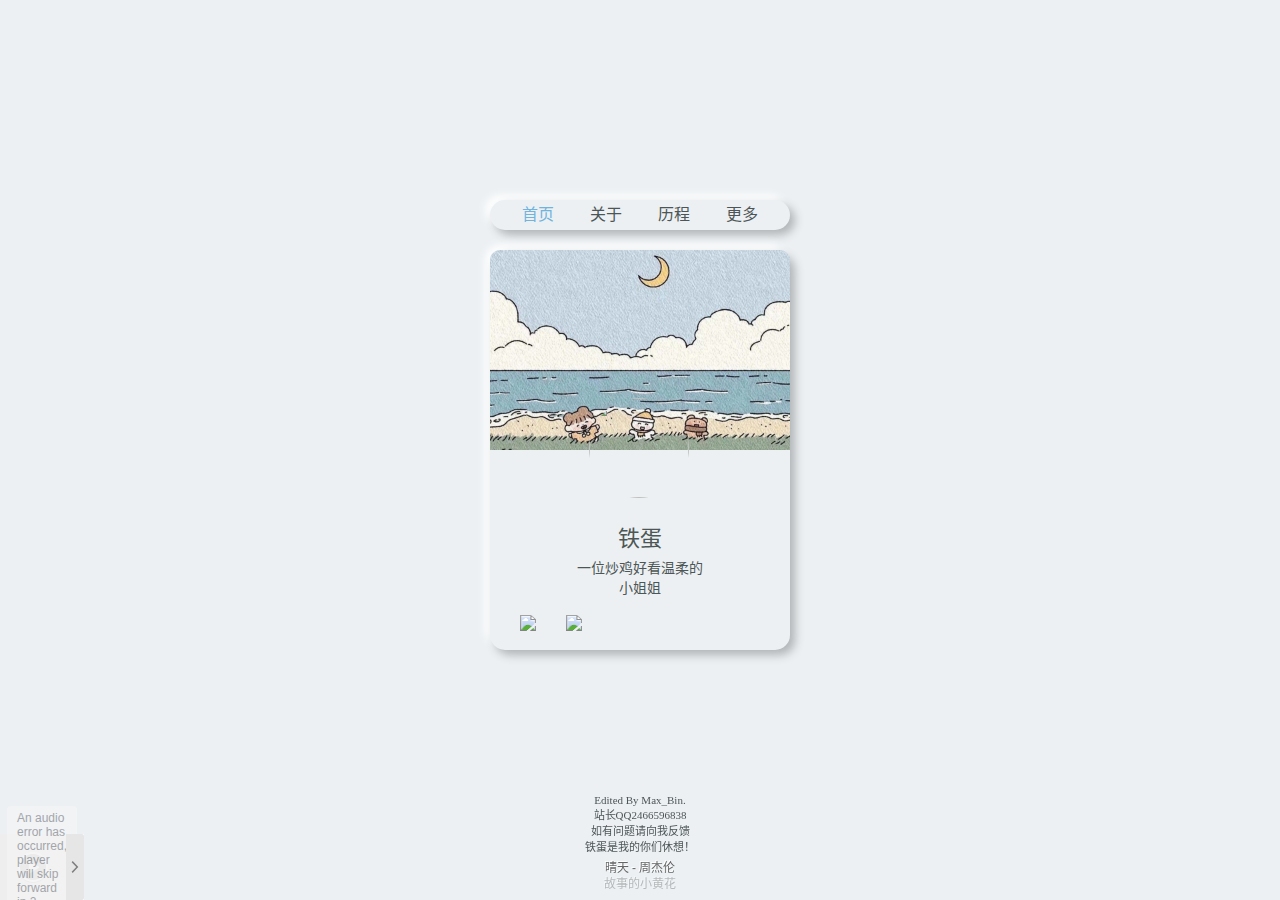
==== index.html @ c5fe6cd6 "Update index.html" ====
<!DOCTYPE html>
<html lang="zh-CN">
<link rel="stylesheet" href="APlayer/APlayer.min.css">
	<head>
		<title>铁蛋 | 炒鸡温柔好看的小姐姐</title>   
		<meta charset="utf-8" name="viewport" content="width=device-width, initial-scale=1, maximum-scale=1, user-scalable=no">
		<meta name="KEYWords" contect="铁蛋,个人主页,个人引导页">
		<meta name="DEscription" contect="铁蛋的个人引导页">
		<meta name="Author" contect="Max_Bin">
		<meta name="Robots" contect= "all">
		<link rel="stylesheet"  href="style.css">
	</head>
	<!--音乐播放器-->
<div id="aplayer"></div>
<script src="APlayer/APlayer.min.js"></script>
<script>
  const ap = new APlayer({
        container: document.getElementById('aplayer'),
        fixed: true,                //是否附着页面底部，否为false
        autoplay: true,             //是否自动播放，否为false,移动端不能生效
        volume: 1,                //初始音量（0~1）
        lrcType: 3,                 //歌词模式（1、HTML模式 2、js模式 3、lrc文件模式）
        mutex: true,                //互斥模式：阻止多个播放器同时播放，当前播放器播放时暂停其他播放器
        order: 'list',            //音频循环顺序（'list'：顺序, 'random'：随机）
        preload: 'auto',            //预加载（'none'：不预加载, 'metadata'：元数据, 'auto'：自动）
        listFolded: true,          //列表默认折叠，开启为true
        theme: '#FFB6C1',           //主题颜色
        audio: [{
            name: '晴天',           //歌曲名称
            artist: '周杰伦',       //歌曲作者
            url: 'http://wszyz.7899.cf/qt.mp3',         //歌曲源文件地址
            cover: 'http://wszyz.7899.cf/head.jpg',     //歌曲封面地址
            lrc:  'http://tiedan666.github.io/qt.lrc',        //歌曲的歌词文件
            theme: '#eeeeee'        //主题颜色（优先）
        },
{            
            name: '七里香',           //歌曲名称
            artist: '周杰伦',       //歌曲作者
            url: 'http://wszyz.7899.cf/qlx.mp3',         //歌曲源文件地址
            cover: 'http://wszyz.7899.cf/head.jpg',     //歌曲封面地址
            lrc:  'http:/tiedan666.github.io/qlx.lrc',        //歌曲的歌词文件
            theme: '#eeeeee'        //主题颜色（优先）
}]
    });
</script>
	<body>
		<div class="container"><!-- 主体开始 -->
			<div class="hander"><!-- 导航开始 -->
				<nav id="nav-menu">
					<a href="#" data-rel="home-me-section" class="active">首页</a>
					<a href="#" data-rel="about-exp-section">关于</a>
					<a href="#" data-rel="course-exp-section">历程</a>
					<a href="#" data-rel="website-exp-section">更多</a>
					</nav>
				</div><!-- 导航结束 -->
			<div class="content"><!-- 内容开始 -->
				<section class="home-me-section active-section"><!-- 首页开始 -->
					<div class="main"><!-- 首页内容 -->
						<img src="img/bgo.jpg" class="bgo" />
						<img src="http://wszyz.7899.cf/head.jpg" class="ato" onclick="alert('铁蛋最可爱啦(๑´∀`๑)')" />
						<div class="name" onclick="javascript:this.innerHTML=(this.innerHTML=='铁蛋'?'yue°':'铁蛋');">铁蛋</div>
						<div class="motto" onclick="javascript:this.innerHTML=(this.innerHTML=='一位炒鸡好看温柔的小姐姐'?'TieDan is the most beautiful girl～':'一位炒鸡好看温柔的小姐姐');">一位炒鸡好看温柔的小姐姐</div>					
						<div class="navo">
							<ul>
								<li><a href="https://v.kuaishou.com/oPtRxP" target="_blank"><img src="http://wszyz.7899.cf/img/ks.png"></i></a></li><!-- twitter -->
								<li><a href="https://www.iesdouyin.com/share/user/MS4wLjABAAAAqtmNbdW0BW_5WSrGiCrV1QSafPTrJJljhxLtmGtldSo?iid=MS4wLjABAAAAuweSAD-iHXsz4dY6VU0f6nUCpk06wZzZ6bXFOGuutOqFyAA9XV8zckDbSntpl8r7&with_sec_did=1&sec_uid=MS4wLjABAAAAqtmNbdW0BW_5WSrGiCrV1QSafPTrJJljhxLtmGtldSo&u_code=12a79e5hi&did=MS4wLjABAAAAJQJku8eH-sD5fxMn8DchVgaQYuAO3vORlBd_hsCadhw&timestamp=1659793985&utm_source=copy&utm_campaign=client_share&utm_medium=android&app=aweme" target="_blank"><img src="http://wszyz.7899.cf/img/dy.png"></i></a></li><!-- github -->
							</ul>
						</div>
					</div><!-- 首页内容结束 -->
					</section><!-- 首页结束 -->
				<section class="about-exp-section"><!-- 关于开始 -->
					<div class="main"><!-- 关于内容 -->
						<img src="http://wszyz.7899.cf/img/bgt.jpg" class="bgt" />
						<img src="http://wszyz.7899.cf/head.jpg" class="ats" />
						<div class="about">
							<p>>_一位温柔可爱的小姐姐～
							<br>>_我相信终有一天蛋蛋可以从众多博主中脱颖而出(在我看来已经脱颖而出啦～)
							</p>
						</div>
						<div class="about" style="margin-top:20px;">
							<p>我从2022年7月10日开始粉的铁蛋
							<br>虽然时间不长



							<br>但我会继续粉下去的～
							<br>铁蛋要越来越好呀～
							<br>我Max_Bin在这作证！</p>
						</div>
					</div><!-- 关于内容结束 -->
					</section><!-- 关于结束 -->
				<section class="course-exp-section"><!-- 历程开始 -->
					<div class="main"><!-- 历程内容 -->
						<img src="http://wszyz.7899.cf/img/bgt.jpg" class="bgt" />
						<img src="http://wszyz.7899.cf/head.jpg" class="ats" />
						<div class="box">
							<div id="boxs">
								<div class="track-list"><!-- 时间轴开始 -->
								<ul>
									<li>
										<i class="node-icon"><img src="http://wszyz.7899.cf/img/tbl.svg"></i>
										<span class="time" style="color:#2ECC71">未来</span>
										<span class="txt" style="color:#2ECC71">铁蛋从百万博主中脱颖而出～</span>
									</li>
									<li>
										<i class="node-icon"><img src="img/tb.svg"></i>
										<span class="time">2022-7-10</span>
										<a href="https://v.douyin.com/je1AasR/" target="_blank"><span class="txt">Max_Bin开始粉铁蛋</span>
									</li>
									<li>
										<i class="node-icon"><img src="img/tb.svg"></i>
										<span class="time">2022-5-16</span>
										<a href="https://v.douyin.com/je1puGP/" target="_blank"><span class="txt">铁蛋的封神之作！</span>
									</li>
									<li>
										<i class="node-icon"><img src="img/tb.svg"></i>
										<span class="time">2022-2-7</span>
										<a href="https://v.douyin.com/je1bs9M/" target="_blank"><span class="txt">铁蛋发布第一条和现在风格差不多的视频</span>
									</li>
									<li>
										<i class="node-icon"><img src="img/tb.svg"></i>
										<span class="time">2021-10-18</span>
										<a href="https://v.douyin.com/je1sYke/" target="_blank"><span class="txt">铁蛋发布第一个作品(指目前的)</span>
										<span class="time" style="color:#2ECC71">点击相关标题可以查看相关内容哦～</span>
									</li>
								</ul>
							</div><!-- 时间轴结束 -->
						</div>
					</div>
						<div style="color:#aaa;text-align:center;font-size:12px">
								注: 上下滑动查看历史进程
							</div>
						</div><!-- 历程内容结束 -->
					</section><!-- 历程结束 -->
				<section class="website-exp-section"><!-- 站点开始 -->
					<div class="main"><!-- 站点内容开始 -->
						<img src="http://wszyz.7899.cf/img/bgt.jpg" class="bgt" />
						<img src="http://wszyz.7899.cf/head.jpg" class="ats" />
						<a href="https://v.douyin.com/jJcaE2p/" target="_blank"><div class="web">铁蛋的最新作品！</div></a><!-- 站点一 -->
						<a href="https://www.iesdouyin.com/share/user/MS4wLjABAAAAqtmNbdW0BW_5WSrGiCrV1QSafPTrJJljhxLtmGtldSo?iid=MS4wLjABAAAAuweSAD-iHXsz4dY6VU0f6nUCpk06wZzZ6bXFOGuutOqFyAA9XV8zckDbSntpl8r7&with_sec_did=1&sec_uid=MS4wLjABAAAAqtmNbdW0BW_5WSrGiCrV1QSafPTrJJljhxLtmGtldSo&u_code=12a79e5hi&did=MS4wLjABAAAAJQJku8eH-sD5fxMn8DchVgaQYuAO3vORlBd_hsCadhw&timestamp=1659793985&utm_source=copy&utm_campaign=client_share&utm_medium=android&app=aweme" target="_blank"><div class="web">铁蛋的抖音主页</div></a><!-- 站点二 -->
		<target="_blank" onclick="alert('嘻嘻嘻铁蛋是Max_Bin的！')"><div class="web">铁蛋是谁的？</div></a><!-- 站点三 -->
		<a href="https://tiedan666.github.io/music/index.html" target="_blank"><div class="web">铁蛋小站·热歌播放器～</div></a><!-- 站点一 -->
			</div><!-- 站点内容结束 -->
					</section><!-- 站点结束 -->
				</div><!-- 内容结束 -->
			</div><!-- 主体结束 -->
		<div class="footer"><!-- 底部版权 -->				<br>Edited By Max_Bin.<br>站长QQ2466596838<br>如有问题请向我反馈<br>铁蛋是我的你们休想！<br> <br> <br> <br>
			</div><!-- 版权结束 -->
			<div id="tp-weather-widget"></div><!-- 天气插件 -->		
		<script>
			(function(a,h,g,f,e,d,c,b){b=function(){d=h.createElement(g);c=h.getElementsByTagName(g)[0];d.src=e;d.charset="utf-8";d.async=1;c.parentNode.insertBefore(d,c)};a["SeniverseWeatherWidgetObject"]=f;a[f]||(a[f]=function(){(a[f].q=a[f].q||[]).push(arguments)});a[f].l=+new Date();if(a.attachEvent){a.attachEvent("onload",b)}else{a.addEventListener("load",b,false)}}(window,document,"script","SeniverseWeatherWidget","//cdn.sencdn.com/widget2/static/js/bundle.js?t="+parseInt((new Date().getTime() / 100000000).toString(),10)));
			window.SeniverseWeatherWidget('show', {
			flavor: "bubble",
			location: "WX4FBXXFKE4F",
			geolocation: true,
			language: "zh-Hans",
			unit: "c",
			theme: "auto",
			token: "ac1d036a-99f3-4f88-ae98-f795bb93a9f0",
			hover: "disabled",
			container: "tp-weather-widget"
			})
		</script><!-- 天气插件结束 -->
		<script src="js/index.js"></script><!-- 核心插件 -->
		<script src="js/all.js"></script><!-- 图标库 -->
		<script src="js/Sitetime.js"></script><!-- 运行时间 -->
		<script src="js/Mouse.js"></script><!-- 点击烟花特效 -->
	</body>
</html>
---- APlayer/APlayer.min.css ----
.aplayer{background:#fff;font-family:Arial,Helvetica,sans-serif;margin:5px;box-shadow:0 2px 2px 0 rgba(0,0,0,.07),0 1px 5px 0 rgba(0,0,0,.1);border-radius:2px;overflow:hidden;-webkit-user-select:none;-moz-user-select:none;-ms-user-select:none;user-select:none;line-height:normal;position:relative}.aplayer *{box-sizing:content-box}.aplayer svg{width:100%;height:100%}.aplayer svg circle,.aplayer svg path{fill:#fff}.aplayer.aplayer-withlist .aplayer-info{border-bottom:1px solid #e9e9e9}.aplayer.aplayer-withlist .aplayer-list{display:block}.aplayer.aplayer-withlist .aplayer-icon-order,.aplayer.aplayer-withlist .aplayer-info .aplayer-controller .aplayer-time .aplayer-icon.aplayer-icon-menu{display:inline}.aplayer.aplayer-withlrc .aplayer-pic{height:90px;width:90px}.aplayer.aplayer-withlrc .aplayer-info{margin-left:90px;height:90px;padding:10px 7px 0}.aplayer.aplayer-withlrc .aplayer-lrc{display:block}.aplayer.aplayer-narrow{width:66px}.aplayer.aplayer-narrow .aplayer-info,.aplayer.aplayer-narrow .aplayer-list{display:none}.aplayer.aplayer-narrow .aplayer-body,.aplayer.aplayer-narrow .aplayer-pic{height:66px;width:66px}.aplayer.aplayer-fixed{position:fixed;bottom:0;left:0;right:0;margin:0;z-index:99;overflow:visible;max-width:400px;box-shadow:none}.aplayer.aplayer-fixed .aplayer-list{margin-bottom:65px;border:1px solid #eee;border-bottom:none}.aplayer.aplayer-fixed .aplayer-body{position:fixed;bottom:0;left:0;right:0;margin:0;z-index:99;background:#fff;padding-right:18px;transition:all .3s ease;max-width:400px}.aplayer.aplayer-fixed .aplayer-lrc{display:block;position:fixed;bottom:10px;left:0;right:0;margin:0;z-index:98;pointer-events:none;text-shadow:-1px -1px 0 #fff}.aplayer.aplayer-fixed .aplayer-lrc:after,.aplayer.aplayer-fixed .aplayer-lrc:before{display:none}.aplayer.aplayer-fixed .aplayer-info{-webkit-transform:scaleX(1);transform:scaleX(1);-webkit-transform-origin:0 0;transform-origin:0 0;transition:all .3s ease;border-bottom:none;border-top:1px solid #e9e9e9}.aplayer.aplayer-fixed .aplayer-info .aplayer-music{width:calc(100% - 105px)}.aplayer.aplayer-fixed .aplayer-miniswitcher{display:block}.aplayer.aplayer-fixed.aplayer-narrow .aplayer-info{display:block;-webkit-transform:scaleX(0);transform:scaleX(0)}.aplayer.aplayer-fixed.aplayer-narrow .aplayer-body{width:66px!important}.aplayer.aplayer-fixed.aplayer-narrow .aplayer-miniswitcher .aplayer-icon{-webkit-transform:rotateY(0);transform:rotateY(0)}.aplayer.aplayer-fixed .aplayer-icon-back,.aplayer.aplayer-fixed .aplayer-icon-forward,.aplayer.aplayer-fixed .aplayer-icon-lrc,.aplayer.aplayer-fixed .aplayer-icon-play{display:inline-block}.aplayer.aplayer-fixed .aplayer-icon-back,.aplayer.aplayer-fixed .aplayer-icon-forward,.aplayer.aplayer-fixed .aplayer-icon-menu,.aplayer.aplayer-fixed .aplayer-icon-play{position:absolute;bottom:27px;width:20px;height:20px}.aplayer.aplayer-fixed .aplayer-icon-back{right:75px}.aplayer.aplayer-fixed .aplayer-icon-play{right:50px}.aplayer.aplayer-fixed .aplayer-icon-forward{right:25px}.aplayer.aplayer-fixed .aplayer-icon-menu{right:0}.aplayer.aplayer-arrow .aplayer-icon-loop,.aplayer.aplayer-arrow .aplayer-icon-order,.aplayer.aplayer-mobile .aplayer-icon-volume-down{display:none}.aplayer.aplayer-loading .aplayer-info .aplayer-controller .aplayer-loading-icon{display:block}.aplayer.aplayer-loading .aplayer-info .aplayer-controller .aplayer-bar-wrap .aplayer-bar .aplayer-played .aplayer-thumb{-webkit-transform:scale(1);transform:scale(1)}.aplayer .aplayer-body{position:relative}.aplayer .aplayer-icon{width:15px;height:15px;border:none;background-color:transparent;outline:none;cursor:pointer;opacity:.8;vertical-align:middle;padding:0;font-size:12px;margin:0;display:inline-block}.aplayer .aplayer-icon path{transition:all .2s ease-in-out}.aplayer .aplayer-icon-back,.aplayer .aplayer-icon-forward,.aplayer .aplayer-icon-lrc,.aplayer .aplayer-icon-order,.aplayer .aplayer-icon-play{display:none}.aplayer .aplayer-icon-lrc-inactivity svg{opacity:.4}.aplayer .aplayer-icon-forward{-webkit-transform:rotate(180deg);transform:rotate(180deg)}.aplayer .aplayer-lrc-content{display:none}.aplayer .aplayer-pic{position:relative;float:left;height:66px;width:66px;background-size:cover;background-position:50%;transition:all .3s ease;cursor:pointer}.aplayer .aplayer-pic:hover .aplayer-button{opacity:1}.aplayer .aplayer-pic .aplayer-button{position:absolute;border-radius:50%;opacity:.8;text-shadow:0 1px 1px rgba(0,0,0,.2);box-shadow:0 1px 1px rgba(0,0,0,.2);background:rgba(0,0,0,.2);transition:all .1s ease}.aplayer .aplayer-pic .aplayer-button path{fill:#fff}.aplayer .aplayer-pic .aplayer-hide{display:none}.aplayer .aplayer-pic .aplayer-play{width:26px;height:26px;border:2px solid #fff;bottom:50%;right:50%;margin:0 -15px -15px 0}.aplayer .aplayer-pic .aplayer-play svg{position:absolute;top:3px;left:4px;height:20px;width:20px}.aplayer .aplayer-pic .aplayer-pause{width:16px;height:16px;border:2px solid #fff;bottom:4px;right:4px}.aplayer .aplayer-pic .aplayer-pause svg{position:absolute;top:2px;left:2px;height:12px;width:12px}.aplayer .aplayer-info{margin-left:66px;padding:14px 7px 0 10px;height:66px;box-sizing:border-box}.aplayer .aplayer-info .aplayer-music{overflow:hidden;white-space:nowrap;text-overflow:ellipsis;margin:0 0 13px 5px;-webkit-user-select:text;-moz-user-select:text;-ms-user-select:text;user-select:text;cursor:default;padding-bottom:2px;height:20px}.aplayer .aplayer-info .aplayer-music .aplayer-title{font-size:14px}.aplayer .aplayer-info .aplayer-music .aplayer-author{font-size:12px;color:#666}.aplayer .aplayer-info .aplayer-controller{position:relative;display:flex}.aplayer .aplayer-info .aplayer-controller .aplayer-bar-wrap{margin:0 0 0 5px;padding:4px 0;cursor:pointer!important;flex:1}.aplayer .aplayer-info .aplayer-controller .aplayer-bar-wrap:hover .aplayer-bar .aplayer-played .aplayer-thumb{-webkit-transform:scale(1);transform:scale(1)}.aplayer .aplayer-info .aplayer-controller .aplayer-bar-wrap .aplayer-bar{position:relative;height:2px;width:100%;background:#cdcdcd}.aplayer .aplayer-info .aplayer-controller .aplayer-bar-wrap .aplayer-bar .aplayer-loaded{position:absolute;left:0;top:0;bottom:0;background:#aaa;height:2px;transition:all .5s ease}.aplayer .aplayer-info .aplayer-controller .aplayer-bar-wrap .aplayer-bar .aplayer-played{position:absolute;left:0;top:0;bottom:0;height:2px}.aplayer .aplayer-info .aplayer-controller .aplayer-bar-wrap .aplayer-bar .aplayer-played .aplayer-thumb{position:absolute;top:0;right:5px;margin-top:-4px;margin-right:-10px;height:10px;width:10px;border-radius:50%;cursor:pointer;transition:all .3s ease-in-out;-webkit-transform:scale(0);transform:scale(0)}.aplayer .aplayer-info .aplayer-controller .aplayer-time{position:relative;right:0;bottom:4px;height:17px;color:#999;font-size:11px;padding-left:7px}.aplayer .aplayer-info .aplayer-controller .aplayer-time .aplayer-time-inner{vertical-align:middle}.aplayer .aplayer-info .aplayer-controller .aplayer-time .aplayer-icon{cursor:pointer;transition:all .2s ease}.aplayer .aplayer-info .aplayer-controller .aplayer-time .aplayer-icon path{fill:#666}.aplayer .aplayer-info .aplayer-controller .aplayer-time .aplayer-icon.aplayer-icon-loop{margin-right:2px}.aplayer .aplayer-info .aplayer-controller .aplayer-time .aplayer-icon:hover path{fill:#000}.aplayer .aplayer-info .aplayer-controller .aplayer-time .aplayer-icon.aplayer-icon-menu,.aplayer .aplayer-info .aplayer-controller .aplayer-time.aplayer-time-narrow .aplayer-icon-menu,.aplayer .aplayer-info .aplayer-controller .aplayer-time.aplayer-time-narrow .aplayer-icon-mode{display:none}.aplayer .aplayer-info .aplayer-controller .aplayer-volume-wrap{position:relative;display:inline-block;margin-left:3px;cursor:pointer!important}.aplayer .aplayer-info .aplayer-controller .aplayer-volume-wrap:hover .aplayer-volume-bar-wrap{height:40px}.aplayer .aplayer-info .aplayer-controller .aplayer-volume-wrap .aplayer-volume-bar-wrap{position:absolute;bottom:15px;right:-3px;width:25px;height:0;z-index:99;overflow:hidden;transition:all .2s ease-in-out}.aplayer .aplayer-info .aplayer-controller .aplayer-volume-wrap .aplayer-volume-bar-wrap.aplayer-volume-bar-wrap-active{height:40px}.aplayer .aplayer-info .aplayer-controller .aplayer-volume-wrap .aplayer-volume-bar-wrap .aplayer-volume-bar{position:absolute;bottom:0;right:10px;width:5px;height:35px;background:#aaa;border-radius:2.5px;overflow:hidden}.aplayer .aplayer-info .aplayer-controller .aplayer-volume-wrap .aplayer-volume-bar-wrap .aplayer-volume-bar .aplayer-volume{position:absolute;bottom:0;right:0;width:5px;transition:all .1s ease}.aplayer .aplayer-info .aplayer-controller .aplayer-loading-icon{display:none}.aplayer .aplayer-info .aplayer-controller .aplayer-loading-icon svg{position:absolute;-webkit-animation:rotate 1s linear infinite;animation:rotate 1s linear infinite}.aplayer .aplayer-lrc{display:none;position:relative;height:30px;text-align:center;overflow:hidden;margin:-10px 0 7px}.aplayer .aplayer-lrc:before{top:0;height:10%;background:linear-gradient(180deg,#fff 0,hsla(0,0%,100%,0));filter:progid:DXImageTransform.Microsoft.gradient(startColorstr="#ffffff",endColorstr="#00ffffff",GradientType=0)}.aplayer .aplayer-lrc:after,.aplayer .aplayer-lrc:before{position:absolute;z-index:1;display:block;overflow:hidden;width:100%;content:" "}.aplayer .aplayer-lrc:after{bottom:0;height:33%;background:linear-gradient(180deg,hsla(0,0%,100%,0) 0,hsla(0,0%,100%,.8));filter:progid:DXImageTransform.Microsoft.gradient(startColorstr="#00ffffff",endColorstr="#ccffffff",GradientType=0)}.aplayer .aplayer-lrc p{font-size:12px;color:#666;line-height:16px!important;height:16px!important;padding:0!important;margin:0!important;transition:all .5s ease-out;opacity:.4;overflow:hidden}.aplayer .aplayer-lrc p.aplayer-lrc-current{opacity:1;overflow:visible;height:auto!important;min-height:16px}.aplayer .aplayer-lrc.aplayer-lrc-hide{display:none}.aplayer .aplayer-lrc .aplayer-lrc-contents{width:100%;transition:all .5s ease-out;-webkit-user-select:text;-moz-user-select:text;-ms-user-select:text;user-select:text;cursor:default}.aplayer .aplayer-list{overflow:auto;transition:all .5s ease;will-change:height;display:none;overflow:hidden}.aplayer .aplayer-list.aplayer-list-hide{max-height:0!important}.aplayer .aplayer-list ol{list-style-type:none;margin:0;padding:0;overflow-y:auto}.aplayer .aplayer-list ol::-webkit-scrollbar{width:5px}.aplayer .aplayer-list ol::-webkit-scrollbar-thumb{border-radius:3px;background-color:#eee}.aplayer .aplayer-list ol::-webkit-scrollbar-thumb:hover{background-color:#ccc}.aplayer .aplayer-list ol li{position:relative;height:32px;line-height:32px;padding:0 15px;font-size:12px;border-top:1px solid #e9e9e9;cursor:pointer;transition:all .2s ease;overflow:hidden;margin:0}.aplayer .aplayer-list ol li:first-child{border-top:none}.aplayer .aplayer-list ol li:hover{background:#efefef}.aplayer .aplayer-list ol li.aplayer-list-light{background:#e9e9e9}.aplayer .aplayer-list ol li.aplayer-list-light .aplayer-list-cur{display:inline-block}.aplayer .aplayer-list ol li .aplayer-list-cur{display:none;width:3px;height:22px;position:absolute;left:0;top:5px;cursor:pointer}.aplayer .aplayer-list ol li .aplayer-list-index{color:#666;margin-right:12px;cursor:pointer}.aplayer .aplayer-list ol li .aplayer-list-author{color:#666;float:right;cursor:pointer}.aplayer .aplayer-notice{opacity:0;position:absolute;top:50%;left:50%;-webkit-transform:translate(-50%,-50%);transform:translate(-50%,-50%);font-size:12px;border-radius:4px;padding:5px 10px;transition:all .3s ease-in-out;overflow:hidden;color:#fff;pointer-events:none;background-color:#f4f4f5;color:#909399}.aplayer .aplayer-miniswitcher{display:none;position:absolute;top:0;right:0;bottom:0;height:100%;background:#e6e6e6;width:18px;border-radius:0 2px 2px 0}.aplayer .aplayer-miniswitcher .aplayer-icon{height:100%;width:100%;-webkit-transform:rotateY(180deg);transform:rotateY(180deg);transition:all .3s ease}.aplayer .aplayer-miniswitcher .aplayer-icon path{fill:#666}.aplayer .aplayer-miniswitcher .aplayer-icon:hover path{fill:#000}@-webkit-keyframes aplayer-roll{0%{left:0}to{left:-100%}}@keyframes aplayer-roll{0%{left:0}to{left:-100%}}@-webkit-keyframes rotate{0%{-webkit-transform:rotate(0);transform:rotate(0)}to{-webkit-transform:rotate(1turn);transform:rotate(1turn)}}@keyframes rotate{0%{-webkit-transform:rotate(0);transform:rotate(0)}to{-webkit-transform:rotate(1turn);transform:rotate(1turn)}}

/*# sourceMappingURL=APlayer.min.css.map*/
---- style.css ----
* {
		margin: 0;
		padding: 0;
		color:#4D5656;
	}
	a {
		-webkit-tap-highlight-color: rgba(255, 255, 255, 0);
		-webkit-user-select: none;
		-moz-user-focus: none;
		-moz-user-select: none;
		text-decoration: none;
	}
	ul li {
		list-style: none;
	}
	nav a{
		margin-left:32px;
	}
	nav a.active{
		color: #71b3dd;
	}
	body {
		background-color: #ecf0f3;
		}
	.container {
		width: 300px;
		height: 500px;
		position: absolute;
		top: 50%;
		left: 50%;
		z-index:1;
		-webkit-transform: translate(-50%, -50%);
		-moz-transform: translate(-50%, -50%);
		-ms-transform: translate(-50%, -50%);
		-o-transform: translate(-50%, -50%);
		transform: translate(-50%, -50%);
	}
	.hander {
		width: 100%;
		height: 30px;
		line-height:30px;
		z-index:1;
		background-color: #ecf0f3;
		border-radius: 15px;
		box-shadow: 5px 5px 10px #b1b4b6,
			-5px -5px 10px #ffffff;
	}
	.content {
		width: 100%;
		height: 400px;
		margin-top:20px;
		background-color: #ecf0f3;
		border-radius: 15px;
		box-shadow: 5px 5px 10px #b1b4b6,
			-5px -5px 10px #ffffff;
	}
	.content section{
		position: absolute;
		opacity: 0;
		transition: .4s ease-out;
	}
	.content section.active-section{
		opacity: 1;
	}
	.main {
		width: 300px;
		height: 400px;
		z-index:1;
		display:inline-block;
		position:relative;
		overflow: hidden;
		border-radius: 10px;
	}
	.bgo {
		background-repeat: no-repeat;
		background-size: cover;
		width:100%;
	}
	.bgt {
		margin-bottom:40px;
		background-repeat: no-repeat;
		background-size: cover;
		width:100%;
	}
	.ato {
		width: 100px;
		height: 100px;
		position: absolute;
		top: 37%;
		left: 33%;
		border-radius: 50%;
	}
	.ats {
		width: 60px;
		height: 60px;
		position: absolute;
		top: 70px;
		left: 120px;
		border-radius: 50%;
		animation: light 4s ease-in-out infinite;
		transition: 0.5s;
	}
		.ats:hover {
		transform: scale(1.15) rotate(720deg);
	}
	.name {
		margin:0 auto;
		margin-top: 75px;
		height:20px;
		width:60px;
		line-height:20px;
		font-size: 22px;
		text-align: center;
	}
	.motto{
		margin:0 auto;
		font-size: 14px;
		text-align: center;
		margin-top:10px;
		width:130px;
		height:20px;
		line-height:20px;
	}
	.navo{
		text-align:center;
		position:fixed;
		bottom:65px;
	}
	.navo ul li{
		float:left;
		margin-left:30px;
		animation: light 4s ease-in-out infinite;
		transition: 0.5s;
	}
	.navo ul li:hover {
		transform: scale(1.15) rotate(720deg);
	}
	.about{
		font-size:12px;
		padding:10px;
		margin:40px;
		margin-top:0px;
		margin-bottom:0px;
		border-radius: 15px;
		background: #ecf0f3;
		box-shadow: inset 5px 5px 10px #b1b4b6,
			inset -5px -5px 10px #ffffff;
	}
	.box{
		margin:20px;
		margin-top:0px;
		border-radius: 15px;
		padding:10px;
		margin-bottom:10px;
		background: #ecf0f3;
		box-shadow: inset 5px 5px 10px #b1b4b6,
			inset -5px -5px 10px #ffffff;
	}
	#boxs{
		margin:0px;
		height: 200px;
		overflow-x: hidden;
		overflow-y: scroll;
	}
	#boxs::-webkit-scrollbar{
		width: 5px;
		height: 5px;
	}
	#boxs::-webkit-scrollbar-track{
		border-radius: 12px;
		background-color: #eee;
	}
	#boxs::-webkit-scrollbar-thumb{
		border-radius: 12px;
		background-color: #aaa;
	}
	.track-list li {
		position: relative;
		padding: 10px 0 0 20px;
		margin-left:15px;
		border-left: 2px solid #aaa;
	}
	.track-list li .node-icon {
		position: absolute;
		left: -10px;
		top: 50%;
		height:18px;
		border-radius: 50%;
		background-color:#ecf0f3;
	}
	.track-list li .time {
		position: relative;
		font-size:12px;
		width:100%;
		top:4px;
		display: inline-block;
		vertical-align: middle;
	}
	.track-list li .txt {
		position: relative;
		font-size:12px;
		top: 2px;
		display: inline-block;
		vertical-align: middle;
	}
	.web{
		width:75%;
		height:20px;
		text-align:center;
		background: #fafafa 
		repeating-linear-gradient(-45deg,#fff,#fff 1.125rem,transparent 1.125rem,transparent 2.25rem);
		box-shadow:0 2px 5px rgba(0,0,0,.15);
		margin:0 auto;
		margin-top:0px;
		margin-bottom:20px;
		padding:10px;
		border-radius:5px;
		font-size:15px;
		font-weight: 900;
	}
	.tips{
		width:73%;
		border-bottom-right-radius: 2px;
		border-left: 4px solid #2ECC71;
		border-top-right-radius: 2px;
		margin: 0 auto;
		text-align:center;
		padding: 10px;
		position: relative;
		background-color: #f8f8f8;
		font-size:15px;
	}
	.footer{
		width:100%;
		margin: 0 auto;
		font-size:11px;
		text-align:center;
		position:fixed;
		bottom:10px;
	}
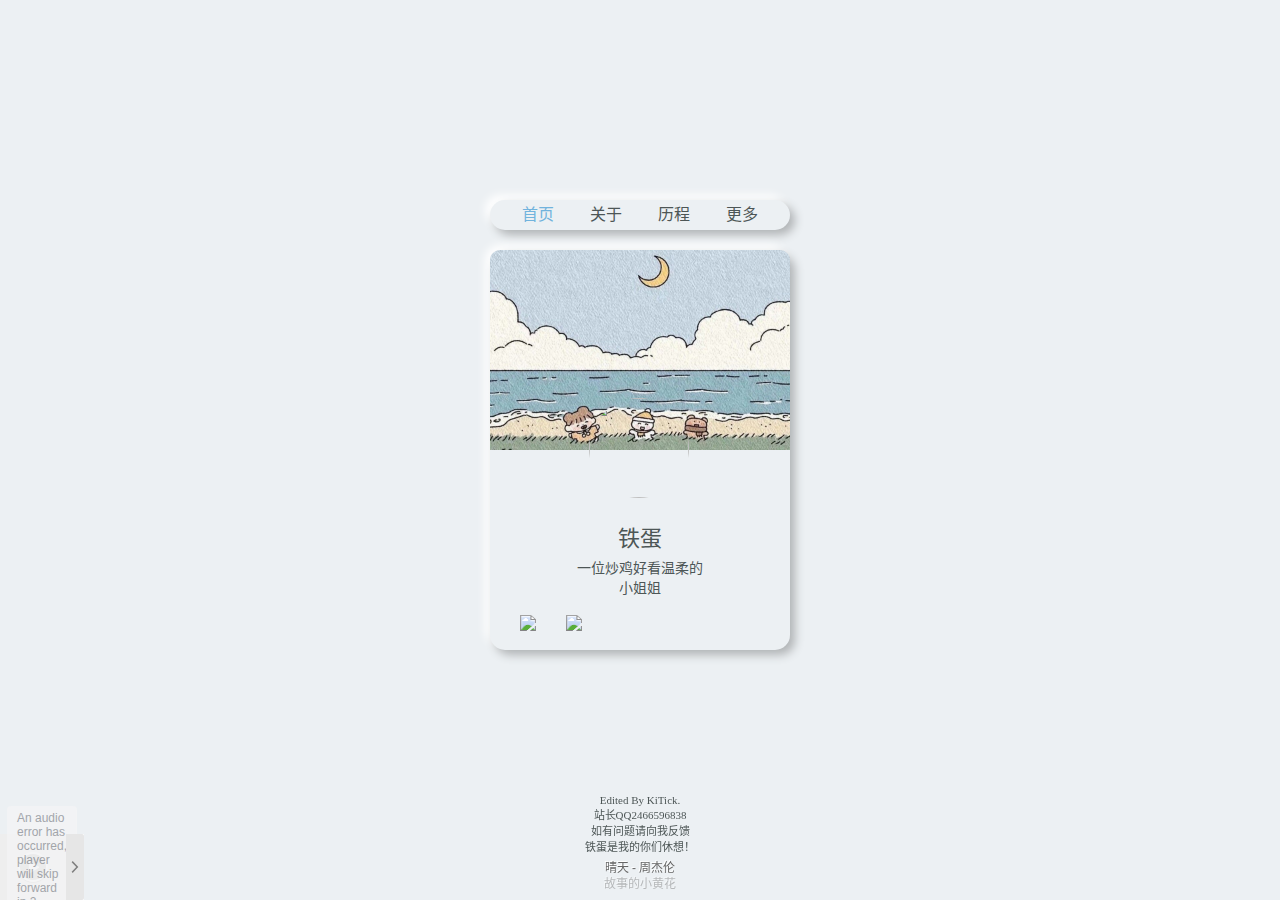
==== commit 339693ee: "Add files via upload" ====
--- a/index.html
+++ b/index.html
@@ -6,7 +6,7 @@
 		<meta charset="utf-8" name="viewport" content="width=device-width, initial-scale=1, maximum-scale=1, user-scalable=no">
 		<meta name="KEYWords" contect="铁蛋,个人主页,个人引导页">
 		<meta name="DEscription" contect="铁蛋的个人引导页">
-		<meta name="Author" contect="Max_Bin">
+		<meta name="Author" contect="阿付">
 		<meta name="Robots" contect= "all">
 		<link rel="stylesheet"  href="style.css">
 	</head>
@@ -136,15 +136,15 @@
 					<div class="main"><!-- 站点内容开始 -->
 						<img src="http://wszyz.7899.cf/img/bgt.jpg" class="bgt" />
 						<img src="http://wszyz.7899.cf/head.jpg" class="ats" />
-						<a href="https://v.douyin.com/jJcaE2p/" target="_blank"><div class="web">铁蛋的最新作品！</div></a><!-- 站点一 -->
+						<a href=https://v.douyin.com/jFJ1XFs/" target="_blank"><div class="web">铁蛋的最新作品！</div></a><!-- 站点一 -->
 						<a href="https://www.iesdouyin.com/share/user/MS4wLjABAAAAqtmNbdW0BW_5WSrGiCrV1QSafPTrJJljhxLtmGtldSo?iid=MS4wLjABAAAAuweSAD-iHXsz4dY6VU0f6nUCpk06wZzZ6bXFOGuutOqFyAA9XV8zckDbSntpl8r7&with_sec_did=1&sec_uid=MS4wLjABAAAAqtmNbdW0BW_5WSrGiCrV1QSafPTrJJljhxLtmGtldSo&u_code=12a79e5hi&did=MS4wLjABAAAAJQJku8eH-sD5fxMn8DchVgaQYuAO3vORlBd_hsCadhw&timestamp=1659793985&utm_source=copy&utm_campaign=client_share&utm_medium=android&app=aweme" target="_blank"><div class="web">铁蛋的抖音主页</div></a><!-- 站点二 -->
-		<target="_blank" onclick="alert('嘻嘻嘻铁蛋是Max_Bin的！')"><div class="web">铁蛋是谁的？</div></a><!-- 站点三 -->
+		<target="_blank" onclick="alert('嘻嘻嘻铁蛋是Max_Bin(KiTick)的！')"><div class="web">铁蛋是谁的？</div></a><!-- 站点三 -->
 		<a href="https://tiedan666.github.io/music/index.html" target="_blank"><div class="web">铁蛋小站·热歌播放器～</div></a><!-- 站点一 -->
 			</div><!-- 站点内容结束 -->
 					</section><!-- 站点结束 -->
 				</div><!-- 内容结束 -->
 			</div><!-- 主体结束 -->
-		<div class="footer"><!-- 底部版权 -->				<br>Edited By Max_Bin.<br>站长QQ2466596838<br>如有问题请向我反馈<br>铁蛋是我的你们休想！<br> <br> <br> <br>
+		<div class="footer"><!-- 底部版权 -->				<br>Edited By KiTick.<br>站长QQ2466596838<br>如有问题请向我反馈<br>铁蛋是我的你们休想！<br> <br> <br> <br>
 			</div><!-- 版权结束 -->
 			<div id="tp-weather-widget"></div><!-- 天气插件 -->		
 		<script>
@@ -166,4 +166,4 @@
 		<script src="js/Sitetime.js"></script><!-- 运行时间 -->
 		<script src="js/Mouse.js"></script><!-- 点击烟花特效 -->
 	</body>
-</html>
+</html>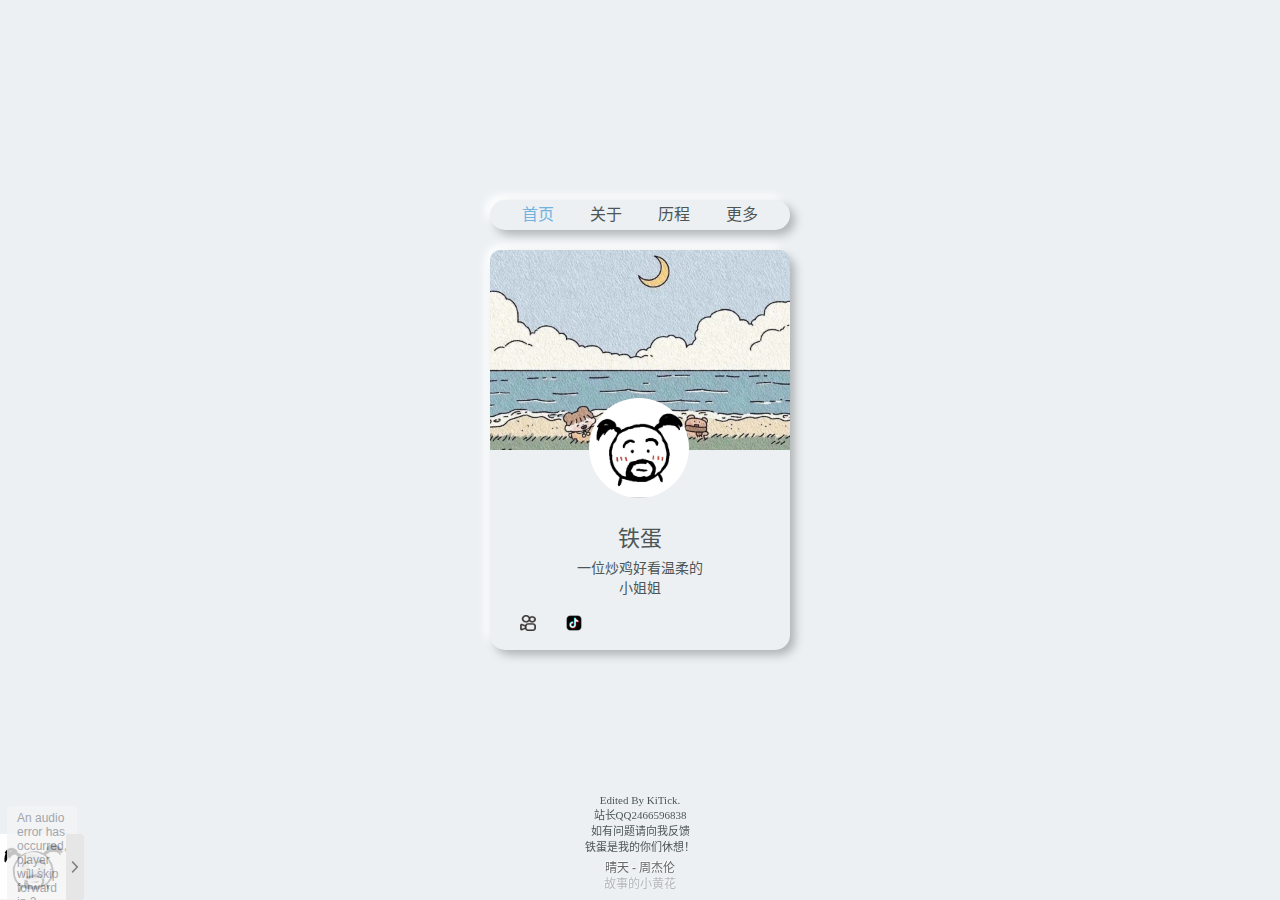
==== commit 289d0134: "Update index.html" ====
--- a/index.html
+++ b/index.html
@@ -28,16 +28,16 @@
         audio: [{
             name: '晴天',           //歌曲名称
             artist: '周杰伦',       //歌曲作者
-            url: 'http://wszyz.7899.cf/qt.mp3',         //歌曲源文件地址
-            cover: 'http://wszyz.7899.cf/head.jpg',     //歌曲封面地址
+            url: 'http://tiedan666.github.io/qt.mp3',         //歌曲源文件地址
+            cover: 'http://tiedan666.github.io/head.jpg',     //歌曲封面地址
             lrc:  'http://tiedan666.github.io/qt.lrc',        //歌曲的歌词文件
             theme: '#eeeeee'        //主题颜色（优先）
         },
 {            
             name: '七里香',           //歌曲名称
             artist: '周杰伦',       //歌曲作者
-            url: 'http://wszyz.7899.cf/qlx.mp3',         //歌曲源文件地址
-            cover: 'http://wszyz.7899.cf/head.jpg',     //歌曲封面地址
+            url: 'http://tiedan666.github.io/qlx.mp3',         //歌曲源文件地址
+            cover: 'http://tiedan666.github.io/head.jpg',     //歌曲封面地址
             lrc:  'http:/tiedan666.github.io/qlx.lrc',        //歌曲的歌词文件
             theme: '#eeeeee'        //主题颜色（优先）
 }]
@@ -57,20 +57,20 @@
 				<section class="home-me-section active-section"><!-- 首页开始 -->
 					<div class="main"><!-- 首页内容 -->
 						<img src="img/bgo.jpg" class="bgo" />
-						<img src="http://wszyz.7899.cf/head.jpg" class="ato" onclick="alert('铁蛋最可爱啦(๑´∀`๑)')" />
+						<img src="http://tiedan666.github.io/head.jpg" class="ato" onclick="alert('铁蛋最可爱啦(๑´∀`๑)')" />
 						<div class="name" onclick="javascript:this.innerHTML=(this.innerHTML=='铁蛋'?'yue°':'铁蛋');">铁蛋</div>
 						<div class="motto" onclick="javascript:this.innerHTML=(this.innerHTML=='一位炒鸡好看温柔的小姐姐'?'TieDan is the most beautiful girl～':'一位炒鸡好看温柔的小姐姐');">一位炒鸡好看温柔的小姐姐</div>					
 						<div class="navo">
 							<ul>
-								<li><a href="https://v.kuaishou.com/oPtRxP" target="_blank"><img src="http://wszyz.7899.cf/img/ks.png"></i></a></li><!-- twitter -->
-								<li><a href="https://www.iesdouyin.com/share/user/MS4wLjABAAAAqtmNbdW0BW_5WSrGiCrV1QSafPTrJJljhxLtmGtldSo?iid=MS4wLjABAAAAuweSAD-iHXsz4dY6VU0f6nUCpk06wZzZ6bXFOGuutOqFyAA9XV8zckDbSntpl8r7&with_sec_did=1&sec_uid=MS4wLjABAAAAqtmNbdW0BW_5WSrGiCrV1QSafPTrJJljhxLtmGtldSo&u_code=12a79e5hi&did=MS4wLjABAAAAJQJku8eH-sD5fxMn8DchVgaQYuAO3vORlBd_hsCadhw&timestamp=1659793985&utm_source=copy&utm_campaign=client_share&utm_medium=android&app=aweme" target="_blank"><img src="http://wszyz.7899.cf/img/dy.png"></i></a></li><!-- github -->
+								<li><a href="https://v.kuaishou.com/oPtRxP" target="_blank"><img src="http://tiedan666.github.io/img/ks.png"></i></a></li><!-- twitter -->
+								<li><a href="https://www.iesdouyin.com/share/user/MS4wLjABAAAAqtmNbdW0BW_5WSrGiCrV1QSafPTrJJljhxLtmGtldSo?iid=MS4wLjABAAAAuweSAD-iHXsz4dY6VU0f6nUCpk06wZzZ6bXFOGuutOqFyAA9XV8zckDbSntpl8r7&with_sec_did=1&sec_uid=MS4wLjABAAAAqtmNbdW0BW_5WSrGiCrV1QSafPTrJJljhxLtmGtldSo&u_code=12a79e5hi&did=MS4wLjABAAAAJQJku8eH-sD5fxMn8DchVgaQYuAO3vORlBd_hsCadhw&timestamp=1659793985&utm_source=copy&utm_campaign=client_share&utm_medium=android&app=aweme" target="_blank"><img src="http://tiedan666.github.io/img/dy.png"></i></a></li><!-- github -->
 							</ul>
 						</div>
 					</div><!-- 首页内容结束 -->
 					</section><!-- 首页结束 -->
 				<section class="about-exp-section"><!-- 关于开始 -->
 					<div class="main"><!-- 关于内容 -->
-						<img src="http://wszyz.7899.cf/img/bgt.jpg" class="bgt" />
+						<img src="http://tiedan666.github.io/img/bgt.jpg" class="bgt" />
 						<img src="http://wszyz.7899.cf/head.jpg" class="ats" />
 						<div class="about">
 							<p>>_一位温柔可爱的小姐姐～
@@ -91,14 +91,14 @@
 					</section><!-- 关于结束 -->
 				<section class="course-exp-section"><!-- 历程开始 -->
 					<div class="main"><!-- 历程内容 -->
-						<img src="http://wszyz.7899.cf/img/bgt.jpg" class="bgt" />
-						<img src="http://wszyz.7899.cf/head.jpg" class="ats" />
+						<img src="http://tiedan666.github.io/img/bgt.svg" class="bgt" />
+						<img src="http://tiedan666.github.io/head.jpg" class="ats" />
 						<div class="box">
 							<div id="boxs">
 								<div class="track-list"><!-- 时间轴开始 -->
 								<ul>
 									<li>
-										<i class="node-icon"><img src="http://wszyz.7899.cf/img/tbl.svg"></i>
+										<i class="node-icon"><img src="http://tiedan666.github.io/img/tbl.svg"></i>
 										<span class="time" style="color:#2ECC71">未来</span>
 										<span class="txt" style="color:#2ECC71">铁蛋从百万博主中脱颖而出～</span>
 									</li>
@@ -134,9 +134,9 @@
 					</section><!-- 历程结束 -->
 				<section class="website-exp-section"><!-- 站点开始 -->
 					<div class="main"><!-- 站点内容开始 -->
-						<img src="http://wszyz.7899.cf/img/bgt.jpg" class="bgt" />
-						<img src="http://wszyz.7899.cf/head.jpg" class="ats" />
-						<a href=https://v.douyin.com/jFJ1XFs/" target="_blank"><div class="web">铁蛋的最新作品！</div></a><!-- 站点一 -->
+						<img src="http://tiedan666.github.io/bgt.jpg" class="bgt" />
+						<img src="http://tiedan666.github.io/head.jpg" class="ats" />
+						<a href=https://v.douyin.com/jjASvbw/" target="_blank"><div class="web">铁蛋的最新作品！</div></a><!-- 站点一 -->
 						<a href="https://www.iesdouyin.com/share/user/MS4wLjABAAAAqtmNbdW0BW_5WSrGiCrV1QSafPTrJJljhxLtmGtldSo?iid=MS4wLjABAAAAuweSAD-iHXsz4dY6VU0f6nUCpk06wZzZ6bXFOGuutOqFyAA9XV8zckDbSntpl8r7&with_sec_did=1&sec_uid=MS4wLjABAAAAqtmNbdW0BW_5WSrGiCrV1QSafPTrJJljhxLtmGtldSo&u_code=12a79e5hi&did=MS4wLjABAAAAJQJku8eH-sD5fxMn8DchVgaQYuAO3vORlBd_hsCadhw&timestamp=1659793985&utm_source=copy&utm_campaign=client_share&utm_medium=android&app=aweme" target="_blank"><div class="web">铁蛋的抖音主页</div></a><!-- 站点二 -->
 		<target="_blank" onclick="alert('嘻嘻嘻铁蛋是Max_Bin(KiTick)的！')"><div class="web">铁蛋是谁的？</div></a><!-- 站点三 -->
 		<a href="https://tiedan666.github.io/music/index.html" target="_blank"><div class="web">铁蛋小站·热歌播放器～</div></a><!-- 站点一 -->
@@ -166,4 +166,4 @@
 		<script src="js/Sitetime.js"></script><!-- 运行时间 -->
 		<script src="js/Mouse.js"></script><!-- 点击烟花特效 -->
 	</body>
-</html>+</html>
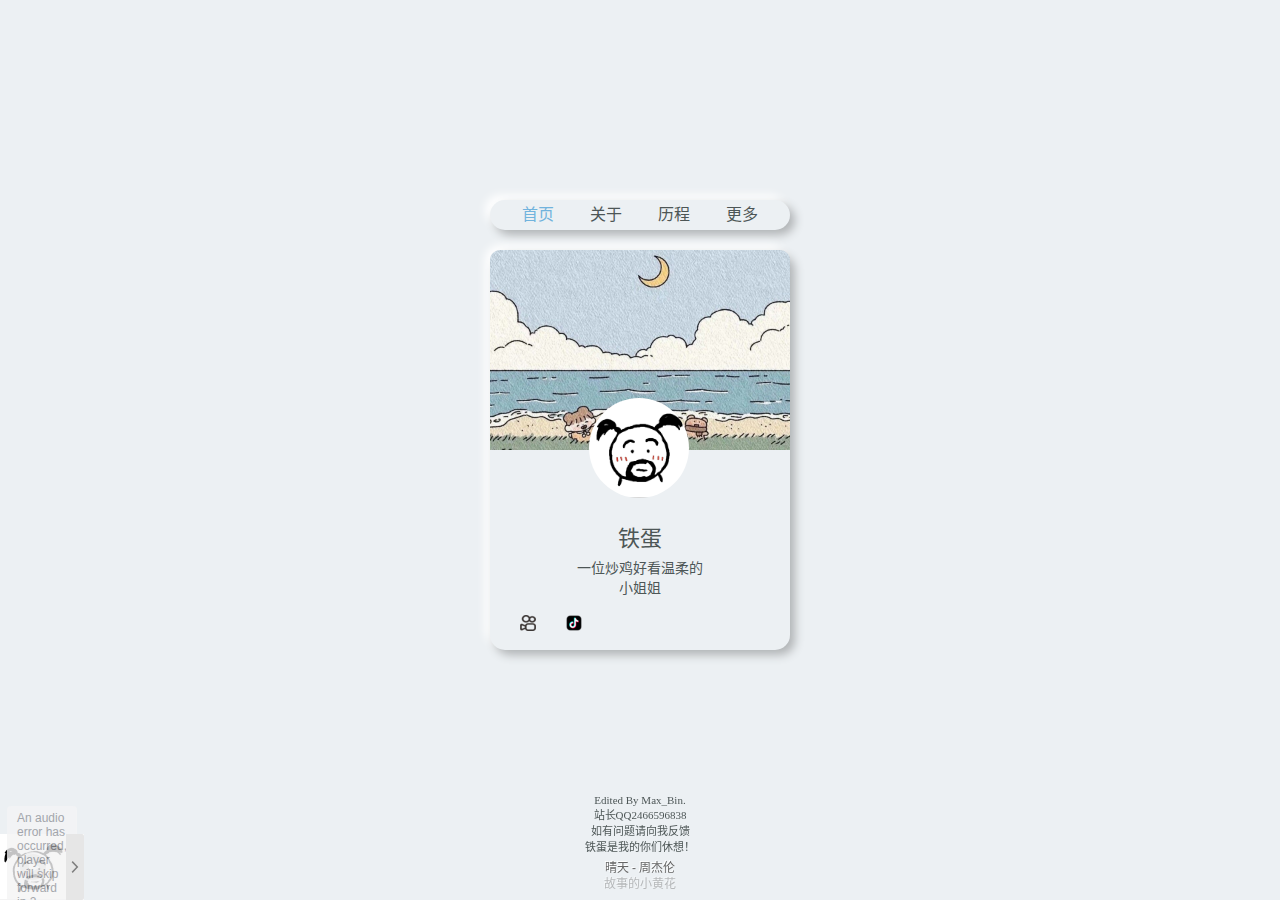
==== commit 077cb44e: "Rename index (1).html to index.html" ====
--- a/index.html
+++ b/index.html
@@ -6,7 +6,7 @@
 		<meta charset="utf-8" name="viewport" content="width=device-width, initial-scale=1, maximum-scale=1, user-scalable=no">
 		<meta name="KEYWords" contect="铁蛋,个人主页,个人引导页">
 		<meta name="DEscription" contect="铁蛋的个人引导页">
-		<meta name="Author" contect="阿付">
+		<meta name="Author" contect="Max_Bin">
 		<meta name="Robots" contect= "all">
 		<link rel="stylesheet"  href="style.css">
 	</head>
@@ -71,7 +71,7 @@
 				<section class="about-exp-section"><!-- 关于开始 -->
 					<div class="main"><!-- 关于内容 -->
 						<img src="http://tiedan666.github.io/img/bgt.jpg" class="bgt" />
-						<img src="http://wszyz.7899.cf/head.jpg" class="ats" />
+						<img src="http://tiedan666.github.io/head.jpg" class="ats" />
 						<div class="about">
 							<p>>_一位温柔可爱的小姐姐～
 							<br>>_我相信终有一天蛋蛋可以从众多博主中脱颖而出(在我看来已经脱颖而出啦～)
@@ -91,7 +91,7 @@
 					</section><!-- 关于结束 -->
 				<section class="course-exp-section"><!-- 历程开始 -->
 					<div class="main"><!-- 历程内容 -->
-						<img src="http://tiedan666.github.io/img/bgt.svg" class="bgt" />
+						<img src="http://tiedan666.github.io/img/bgt.jpg" class="bgt" />
 						<img src="http://tiedan666.github.io/head.jpg" class="ats" />
 						<div class="box">
 							<div id="boxs">
@@ -134,17 +134,17 @@
 					</section><!-- 历程结束 -->
 				<section class="website-exp-section"><!-- 站点开始 -->
 					<div class="main"><!-- 站点内容开始 -->
-						<img src="http://tiedan666.github.io/bgt.jpg" class="bgt" />
+						<img src="http://tiedan666.github.io/img/bgt.jpg" class="bgt" />
 						<img src="http://tiedan666.github.io/head.jpg" class="ats" />
-						<a href=https://v.douyin.com/jjASvbw/" target="_blank"><div class="web">铁蛋的最新作品！</div></a><!-- 站点一 -->
+						<a href="https://v.douyin.com/jjASvbw/" target="_blank"><div class="web">铁蛋的最新作品！</div></a><!-- 站点一 -->
 						<a href="https://www.iesdouyin.com/share/user/MS4wLjABAAAAqtmNbdW0BW_5WSrGiCrV1QSafPTrJJljhxLtmGtldSo?iid=MS4wLjABAAAAuweSAD-iHXsz4dY6VU0f6nUCpk06wZzZ6bXFOGuutOqFyAA9XV8zckDbSntpl8r7&with_sec_did=1&sec_uid=MS4wLjABAAAAqtmNbdW0BW_5WSrGiCrV1QSafPTrJJljhxLtmGtldSo&u_code=12a79e5hi&did=MS4wLjABAAAAJQJku8eH-sD5fxMn8DchVgaQYuAO3vORlBd_hsCadhw&timestamp=1659793985&utm_source=copy&utm_campaign=client_share&utm_medium=android&app=aweme" target="_blank"><div class="web">铁蛋的抖音主页</div></a><!-- 站点二 -->
-		<target="_blank" onclick="alert('嘻嘻嘻铁蛋是Max_Bin(KiTick)的！')"><div class="web">铁蛋是谁的？</div></a><!-- 站点三 -->
+		<target="_blank" onclick="alert('嘻嘻嘻铁蛋是Max_Bin的！')"><div class="web">铁蛋是谁的？</div></a><!-- 站点三 -->
 		<a href="https://tiedan666.github.io/music/index.html" target="_blank"><div class="web">铁蛋小站·热歌播放器～</div></a><!-- 站点一 -->
 			</div><!-- 站点内容结束 -->
 					</section><!-- 站点结束 -->
 				</div><!-- 内容结束 -->
 			</div><!-- 主体结束 -->
-		<div class="footer"><!-- 底部版权 -->				<br>Edited By KiTick.<br>站长QQ2466596838<br>如有问题请向我反馈<br>铁蛋是我的你们休想！<br> <br> <br> <br>
+		<div class="footer"><!-- 底部版权 -->				<br>Edited By Max_Bin.<br>站长QQ2466596838<br>如有问题请向我反馈<br>铁蛋是我的你们休想！<br> <br> <br> <br>
 			</div><!-- 版权结束 -->
 			<div id="tp-weather-widget"></div><!-- 天气插件 -->		
 		<script>
